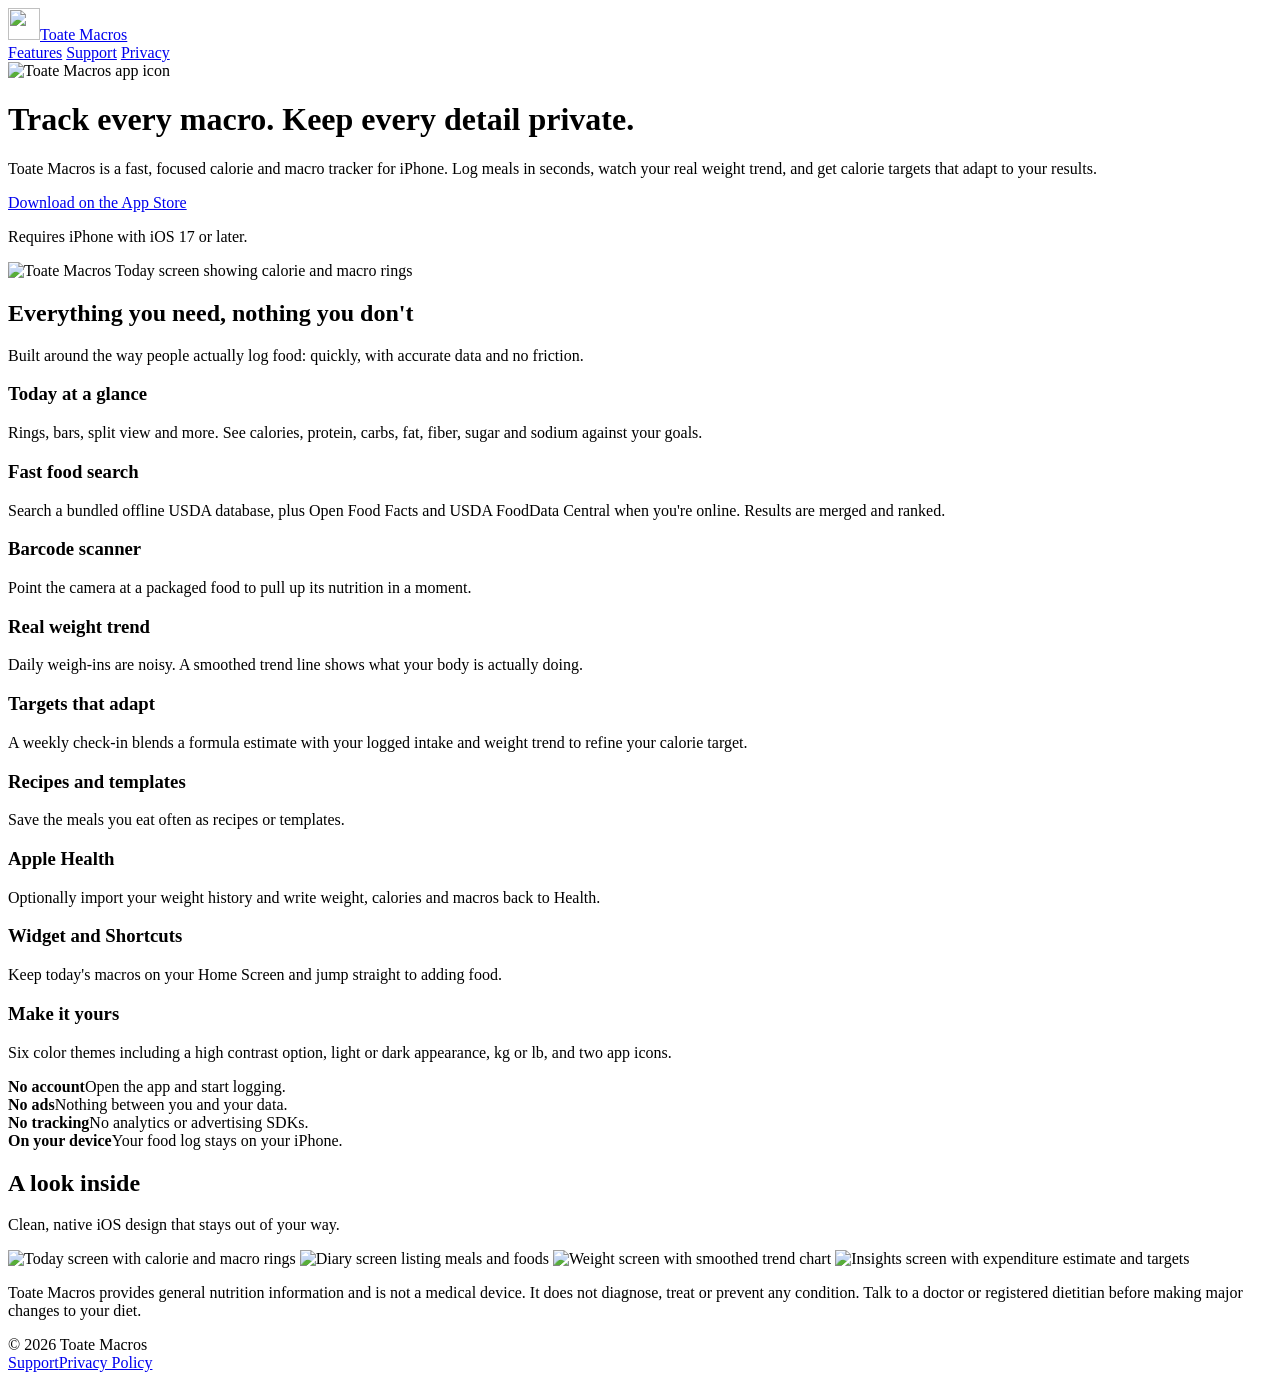
==== website/index.html @ 9e1f61c3 "Add App Store promo images and marketing website - Force iPhone-only device family on both targets (" ====
<!doctype html>
<html lang="en">
<head>
  <meta charset="utf-8">
  <meta name="viewport" content="width=device-width, initial-scale=1">
  <title>Toate Macros: calorie and macro tracker for iPhone</title>
  <meta name="description" content="Toate Macros is a private calorie and macro tracker for iPhone. Log meals fast, scan barcodes, track your weight trend and get targets that adapt to you. No account, no ads.">
  <link rel="icon" type="image/png" href="/img/favicon.png">
  <link rel="apple-touch-icon" href="/img/apple-touch-icon.png">
  <meta property="og:title" content="Toate Macros">
  <meta property="og:description" content="A private calorie and macro tracker for iPhone. No account, no ads.">
  <meta property="og:image" content="/img/og.png">
  <meta property="og:type" content="website">
  <meta name="twitter:card" content="summary_large_image">
  <link rel="stylesheet" href="/style.css">
</head>
<body>
  <header class="site-header">
    <div class="wrap">
      <a class="brand" href="/"><img src="/img/icon.png" alt="" width="32" height="32">Toate Macros</a>
      <nav class="nav" aria-label="Main">
        <a href="/#features">Features</a>
        <a href="/support">Support</a>
        <a href="/privacy">Privacy</a>
      </nav>
    </div>
  </header>

  <main>
    <div class="hero">
      <div class="wrap">
        <div>
          <img class="app-icon" src="/img/icon.png" alt="Toate Macros app icon" width="96" height="96">
          <h1>Track every macro. <span>Keep every detail private.</span></h1>
          <p class="lead">Toate Macros is a fast, focused calorie and macro tracker for iPhone. Log meals in seconds, watch your real weight trend, and get calorie targets that adapt to your results.</p>
          <!-- Replace href with your App Store link once the app is live, and remove aria-disabled. -->
          <a class="cta" id="appstore" href="https://apps.apple.com/app/APP_STORE_ID" aria-disabled="true">Download on the App Store</a>
          <p class="note">Requires iPhone with iOS 17 or later.</p>
        </div>
        <img class="hero-shot" src="/img/phone-today.png" alt="Toate Macros Today screen showing calorie and macro rings" width="660" height="1402">
      </div>
    </div>

    <section id="features">
      <div class="wrap">
        <h2>Everything you need, nothing you don't</h2>
        <p class="sub">Built around the way people actually log food: quickly, with accurate data and no friction.</p>
        <div class="grid">
          <div class="card"><span class="dot r"></span><h3>Today at a glance</h3><p>Rings, bars, split view and more. See calories, protein, carbs, fat, fiber, sugar and sodium against your goals.</p></div>
          <div class="card"><span class="dot b"></span><h3>Fast food search</h3><p>Search a bundled offline USDA database, plus Open Food Facts and USDA FoodData Central when you're online. Results are merged and ranked.</p></div>
          <div class="card"><span class="dot o"></span><h3>Barcode scanner</h3><p>Point the camera at a packaged food to pull up its nutrition in a moment.</p></div>
          <div class="card"><span class="dot g"></span><h3>Real weight trend</h3><p>Daily weigh-ins are noisy. A smoothed trend line shows what your body is actually doing.</p></div>
          <div class="card"><span class="dot r"></span><h3>Targets that adapt</h3><p>A weekly check-in blends a formula estimate with your logged intake and weight trend to refine your calorie target.</p></div>
          <div class="card"><span class="dot b"></span><h3>Recipes and templates</h3><p>Save the meals you eat often as recipes or templates.</p></div>
          <div class="card"><span class="dot o"></span><h3>Apple Health</h3><p>Optionally import your weight history and write weight, calories and macros back to Health.</p></div>
          <div class="card"><span class="dot g"></span><h3>Widget and Shortcuts</h3><p>Keep today's macros on your Home Screen and jump straight to adding food.</p></div>
          <div class="card"><span class="dot r"></span><h3>Make it yours</h3><p>Six color themes including a high contrast option, light or dark appearance, kg or lb, and two app icons.</p></div>
        </div>
      </div>
    </section>

    <section class="band">
      <div class="wrap">
        <div class="pledge">
          <div><strong>No account</strong><span>Open the app and start logging.</span></div>
          <div><strong>No ads</strong><span>Nothing between you and your data.</span></div>
          <div><strong>No tracking</strong><span>No analytics or advertising SDKs.</span></div>
          <div><strong>On your device</strong><span>Your food log stays on your iPhone.</span></div>
        </div>
      </div>
    </section>

    <section>
      <div class="wrap">
        <h2>A look inside</h2>
        <p class="sub">Clean, native iOS design that stays out of your way.</p>
        <div class="shots">
          <img src="/img/shot-1-today.png" alt="Today screen with calorie and macro rings" loading="lazy" width="660" height="1434">
          <img src="/img/shot-2-diary.png" alt="Diary screen listing meals and foods" loading="lazy" width="660" height="1434">
          <img src="/img/shot-3-weight.png" alt="Weight screen with smoothed trend chart" loading="lazy" width="660" height="1434">
          <img src="/img/shot-4-insights.png" alt="Insights screen with expenditure estimate and targets" loading="lazy" width="660" height="1434">
        </div>
      </div>
    </section>

    <section>
      <div class="narrow">
        <div class="callout"><p>Toate Macros provides general nutrition information and is not a medical device. It does not diagnose, treat or prevent any condition. Talk to a doctor or registered dietitian before making major changes to your diet.</p></div>
      </div>
    </section>
  </main>

  <footer>
    <div class="wrap">
      <span>&copy; 2026 Toate Macros</span>
      <nav aria-label="Footer"><a href="/support">Support</a><a href="/privacy">Privacy Policy</a></nav>
    </div>
  </footer>
</body>
</html>
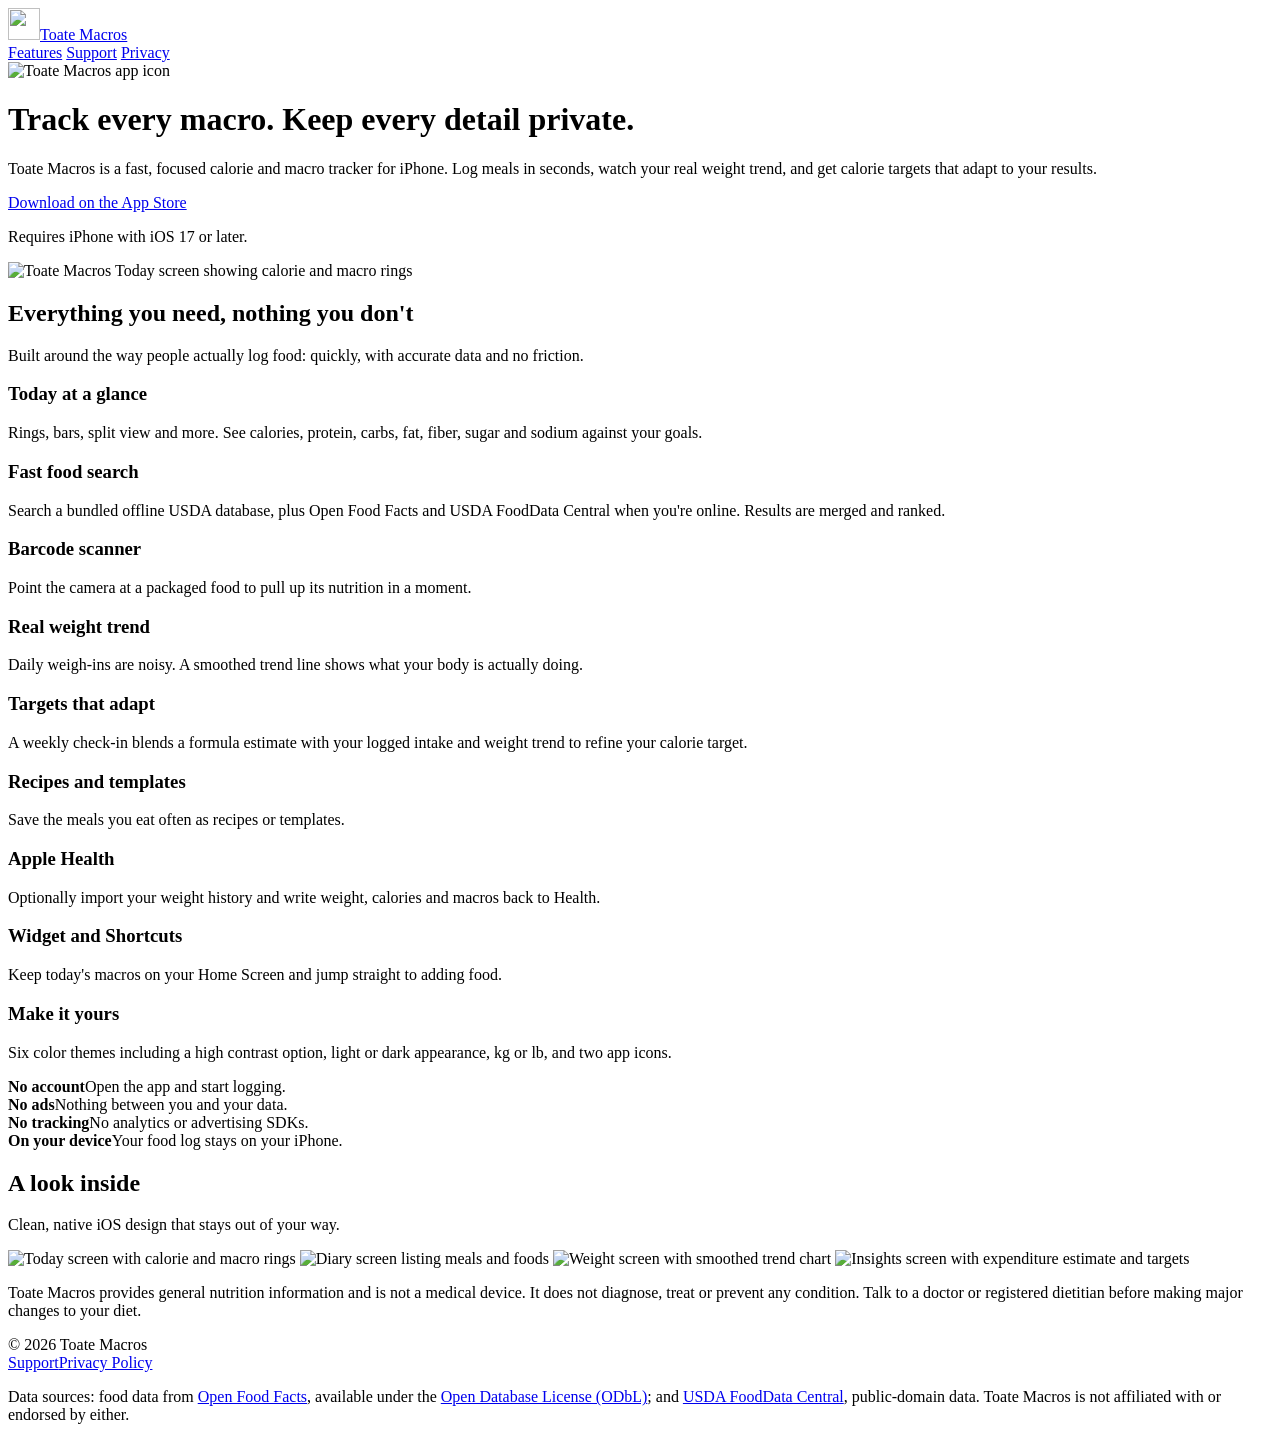
==== commit 4807f24d: "Credit Open Food Facts (ODbL) and USDA FoodData Central in site footers Also fix the header overlapp" ====
--- a/website/index.html
+++ b/website/index.html
@@ -94,6 +94,7 @@
     <div class="wrap">
       <span>&copy; 2026 Toate Macros</span>
       <nav aria-label="Footer"><a href="/support">Support</a><a href="/privacy">Privacy Policy</a></nav>
+      <p class="sources">Data sources: food data from <a href="https://world.openfoodfacts.org" rel="noopener">Open Food Facts</a>, available under the <a href="https://opendatacommons.org/licenses/odbl/1-0/" rel="noopener">Open Database License (ODbL)</a>; and <a href="https://fdc.nal.usda.gov" rel="noopener">USDA FoodData Central</a>, public-domain data. Toate Macros is not affiliated with or endorsed by either.</p>
     </div>
   </footer>
 </body>
